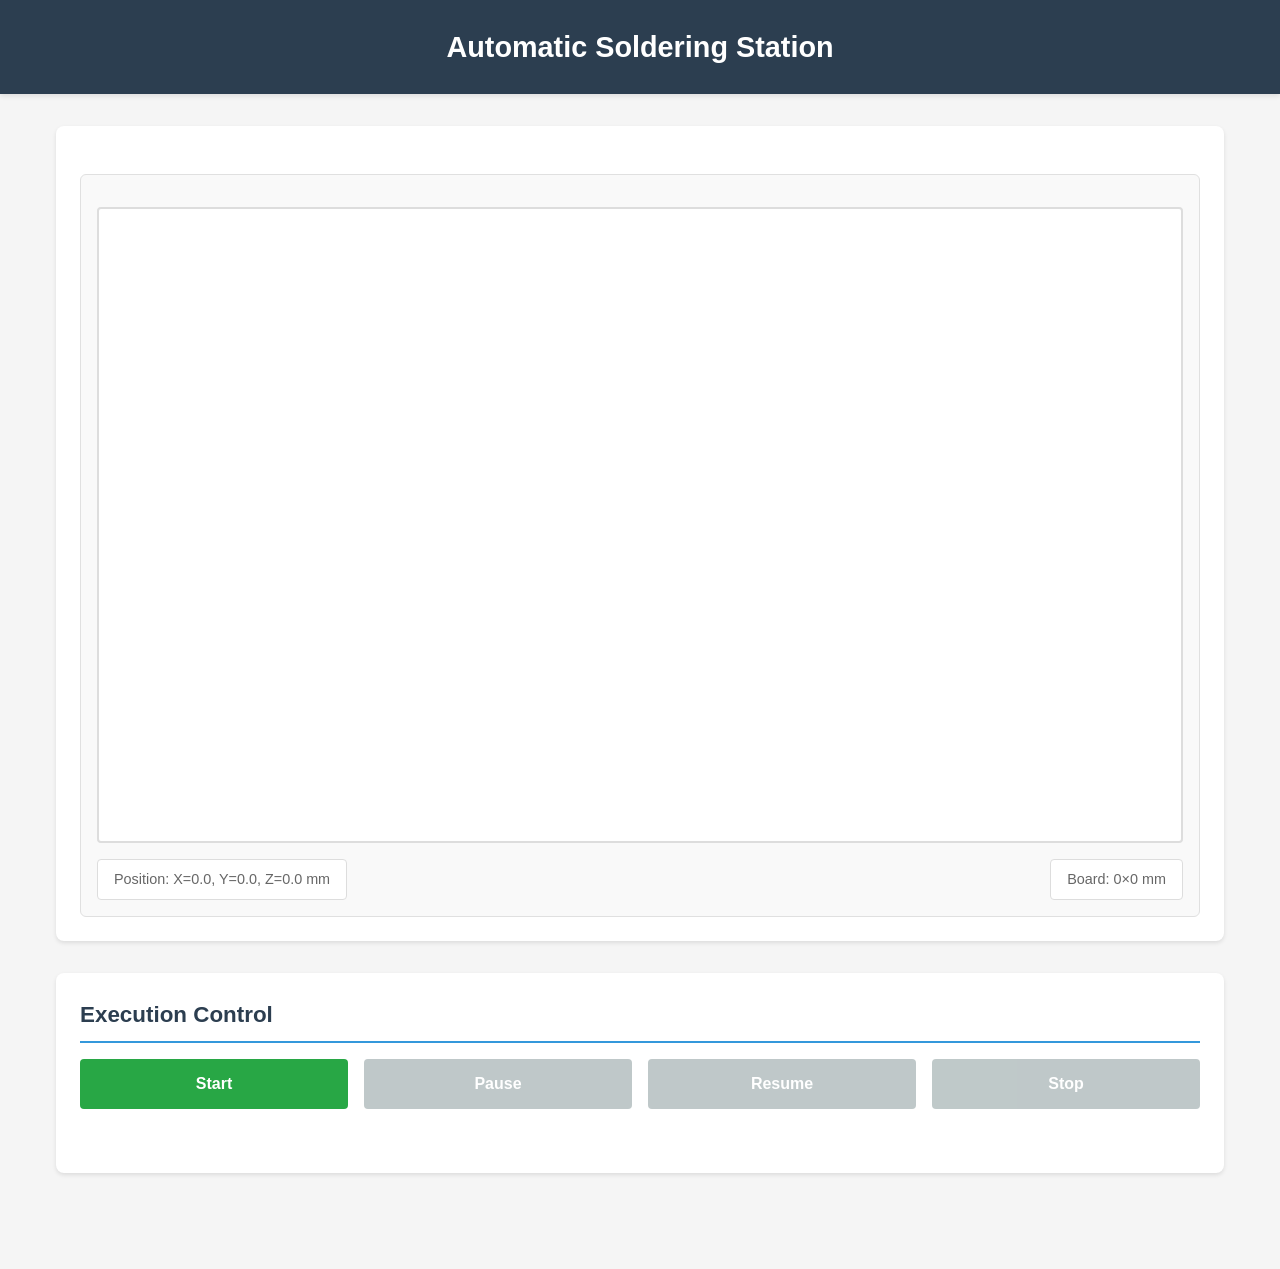
==== web_interface/exec.html @ adcc5dae "feat: board visualization and real-time position tracking" ====
<!DOCTYPE html>
<!--
  @file exec.html
  @brief Execution control page for automatic soldering station
  
  Provides UI for controlling G-Code execution (start, pause, resume, stop).
-->
<html lang="en">
<head>
    <meta charset="UTF-8">
    <meta name="viewport" content="width=device-width, initial-scale=1.0">
    <title>Execution Control - Automatic Soldering Station</title>
    <link rel="stylesheet" href="style.css">
</head>
<body>
    <header>
        <h1>Automatic Soldering Station</h1>
    </header>

    <main>
        <section id="visualization-section">
            <div class="visualization-container">
                <div class="canvas-wrapper">
                    <canvas id="board-canvas" width="800" height="600"></canvas>
                </div>
                <div class="visualization-info">
                    <span id="current-position">Position: X=0.0, Y=0.0, Z=0.0 mm</span>
                    <span id="board-dimensions">Board: 0×0 mm</span>
                </div>
            </div>
        </section>

        <section id="control-section">
            <h2>Execution Control</h2>
            <div class="control-buttons">
                <button id="start-btn" class="btn-control btn-start">Start</button>
                <button id="pause-btn" class="btn-control btn-pause" disabled>Pause</button>
                <button id="resume-btn" class="btn-control btn-resume" disabled>Resume</button>
                <button id="stop-btn" class="btn-control btn-stop" disabled>Stop</button>
            </div>
            <div id="control-status" class="upload-status"></div>
        </section>
    </main>

    <footer>
    </footer>

    <script src="exec.js"></script>
</body>
</html>
---- web_interface/style.css ----
/**
 * @file style.css
 * @brief Stylesheet for soldering station web interface
 * 
 * Defines visual styling and layout for all UI components.
 */

/* General styles */
* {
    margin: 0;
    padding: 0;
    box-sizing: border-box;
}

body {
    font-family: 'Segoe UI', Tahoma, Geneva, Verdana, sans-serif;
    background-color: #f5f5f5;
    color: #333;
    line-height: 1.6;
}

header {
    background-color: #2c3e50;
    color: white;
    padding: 1.5rem;
    text-align: center;
    box-shadow: 0 2px 5px rgba(0,0,0,0.1);
}

header h1 {
    font-size: 1.8rem;
    font-weight: 600;
}

main {
    max-width: 1200px;
    margin: 2rem auto;
    padding: 0 1rem;
}

section {
    background: white;
    border-radius: 8px;
    padding: 1.5rem;
    margin-bottom: 1.5rem;
    box-shadow: 0 2px 4px rgba(0,0,0,0.1);
}

section h2 {
    color: #2c3e50;
    font-size: 1.4rem;
    margin-bottom: 1rem;
    border-bottom: 2px solid #3498db;
    padding-bottom: 0.5rem;
}

section h3 {
    color: #34495e;
    font-size: 1.1rem;
    margin-bottom: 0.75rem;
}

/* File upload section */
.upload-container {
    display: flex;
    align-items: center;
    gap: 1rem;
    flex-wrap: wrap;
}

#drill-file-input {
    display: none;
}

.file-label {
    display: inline-block;
    padding: 0.75rem 1.5rem;
    background-color: #3498db;
    color: white;
    border-radius: 4px;
    cursor: pointer;
    transition: background-color 0.3s;
    font-weight: 500;
}

.file-label:hover {
    background-color: #2980b9;
}

.file-name {
    color: #555;
    font-style: italic;
    flex: 1;
    min-width: 200px;
}

/* Visualization section */
.visualization-container {
    margin-top: 1.5rem;
    padding: 1rem;
    background-color: #f9f9f9;
    border-radius: 6px;
    border: 1px solid #e0e0e0;
}

.canvas-wrapper {
    display: flex;
    justify-content: center;
    align-items: center;
    background-color: white;
    border: 2px solid #ddd;
    border-radius: 4px;
    padding: 1rem;
    margin: 1rem 0;
    overflow: auto;
}

#board-canvas {
    display: block;
    max-width: 100%;
    height: auto;
}

.visualization-info {
    display: flex;
    justify-content: space-between;
    gap: 1rem;
    font-size: 0.9rem;
    color: #666;
    margin-top: 0.5rem;
}

.visualization-info span {
    padding: 0.5rem 1rem;
    background-color: white;
    border-radius: 4px;
    border: 1px solid #ddd;
}

.btn-upload {
    padding: 0.75rem 1.5rem;
    background-color: #27ae60;
    color: white;
    border: none;
    border-radius: 4px;
    cursor: pointer;
    font-size: 1rem;
    font-weight: 500;
    transition: background-color 0.3s;
}

.btn-upload:hover:not(:disabled) {
    background-color: #229954;
}

.btn-upload:disabled {
    background-color: #95a5a6;
    cursor: not-allowed;
}

.upload-status {
    margin-top: 1rem;
    padding: 0.75rem;
    border-radius: 4px;
    font-weight: 500;
}

.upload-status.success {
    background-color: #d4edda;
    color: #155724;
    border: 1px solid #c3e6cb;
}

.upload-status.error {
    background-color: #f8d7da;
    color: #721c24;
    border: 1px solid #f5c6cb;
}

.upload-status.info {
    background-color: #d1ecf1;
    color: #0c5460;
    border: 1px solid #bee5eb;
}

footer {
    text-align: center;
    padding: 2rem;
    color: #7f8c8d;
    font-size: 0.9rem;
}

/* Preview section */
#preview-section {
    margin-top: 2rem;
}

.preview-container {
    display: grid;
    grid-template-columns: 1fr 1fr;
    gap: 1rem;
    margin-bottom: 1.5rem;
}

.preview-pane {
    background: #f8f9fa;
    border: 1px solid #dee2e6;
    border-radius: 4px;
    overflow: hidden;
}

.preview-pane h3 {
    background: #e9ecef;
    color: #495057;
    padding: 0.75rem 1rem;
    margin: 0;
    font-size: 1rem;
    font-weight: 600;
    border-bottom: 1px solid #dee2e6;
}

.preview-pane pre {
    margin: 0;
    padding: 1rem;
    max-height: 500px;
    overflow: auto;
    font-family: 'Consolas', 'Monaco', 'Courier New', monospace;
    font-size: 0.85rem;
    line-height: 1.5;
    color: #212529;
    background: white;
}

/* Action buttons */
.action-buttons {
    display: flex;
    gap: 1rem;
    justify-content: center;
    margin-bottom: 1rem;
}

.btn-send {
    padding: 0.75rem 2rem;
    background-color: #28a745;
    color: white;
    border: none;
    border-radius: 4px;
    cursor: pointer;
    font-size: 1rem;
    font-weight: 600;
    transition: background-color 0.3s;
}

.btn-send:hover {
    background-color: #218838;
}

.btn-send:disabled {
    background-color: #95a5a6;
    cursor: not-allowed;
}

.btn-cancel {
    padding: 0.75rem 2rem;
    background-color: #6c757d;
    color: white;
    border: none;
    border-radius: 4px;
    cursor: pointer;
    font-size: 1rem;
    font-weight: 600;
    transition: background-color 0.3s;
}

.btn-cancel:hover {
    background-color: #5a6268;
}

/* Responsive design */
@media (max-width: 768px) {
    .preview-container {
        grid-template-columns: 1fr;
    }
    
    .preview-pane pre {
        max-height: 300px;
    }
    
    .control-buttons {
        grid-template-columns: 1fr 1fr;
    }
}

/* Control section */
#control-section {
    margin-top: 2rem;
}

.control-buttons {
    display: grid;
    grid-template-columns: repeat(4, 1fr);
    gap: 1rem;
    margin-bottom: 1rem;
}

.btn-control {
    padding: 1rem;
    border: none;
    border-radius: 4px;
    cursor: pointer;
    font-size: 1rem;
    font-weight: 600;
    transition: all 0.3s;
    color: white;
}

.btn-start {
    background-color: #28a745;
}

.btn-start:hover:not(:disabled) {
    background-color: #218838;
}

.btn-pause {
    background-color: #ffc107;
}

.btn-pause:hover:not(:disabled) {
    background-color: #e0a800;
}

.btn-resume {
    background-color: #17a2b8;
}

.btn-resume:hover:not(:disabled) {
    background-color: #138496;
}

.btn-stop {
    background-color: #dc3545;
}

.btn-stop:hover:not(:disabled) {
    background-color: #c82333;
}

.btn-control:disabled {
    background-color: #95a5a6;
    cursor: not-allowed;
    opacity: 0.6;
}

/* Manual control section */
#manual-control-section {
    margin-top: 2rem;
}

.manual-controls {
    display: flex;
    flex-direction: column;
    gap: 1.5rem;
}

.coord-inputs {
    display: grid;
    grid-template-columns: repeat(3, 1fr);
    gap: 1rem;
}

.input-group {
    display: flex;
    flex-direction: column;
}

.input-group label {
    margin-bottom: 0.5rem;
    font-weight: 600;
    color: #2c3e50;
}

.input-group input[type="number"] {
    padding: 0.75rem;
    border: 2px solid #bdc3c7;
    border-radius: 4px;
    font-size: 1rem;
    transition: border-color 0.3s;
}

.input-group input[type="number"]:focus {
    outline: none;
    border-color: #3498db;
}

.manual-buttons {
    display: grid;
    grid-template-columns: repeat(3, 1fr);
    gap: 1rem;
}

.btn-manual {
    padding: 1rem;
    border: none;
    border-radius: 4px;
    cursor: pointer;
    font-size: 1rem;
    font-weight: 600;
    transition: all 0.3s;
    color: white;
}

.btn-enter {
    background-color: #3498db;
}

.btn-enter:hover:not(:disabled) {
    background-color: #2980b9;
}

.btn-move {
    background-color: #9b59b6;
}

.btn-move:hover:not(:disabled) {
    background-color: #8e44ad;
}

.btn-exit {
    background-color: #e74c3c;
}

.btn-exit:hover:not(:disabled) {
    background-color: #c0392b;
}

.btn-manual:disabled {
    background-color: #95a5a6;
    cursor: not-allowed;
    opacity: 0.6;
}

@media (max-width: 768px) {
    .coord-inputs {
        grid-template-columns: 1fr;
    }
    
    .manual-buttons {
        grid-template-columns: 1fr;
    }
}

/* Navigation section */
#navigation-section {
    background: #ecf0f1;
    border: 1px solid #bdc3c7;
}

.nav-buttons {
    display: flex;
    gap: 1rem;
    justify-content: center;
    flex-wrap: wrap;
}

.btn-nav {
    padding: 0.75rem 1.5rem;
    background-color: #34495e;
    color: white;
    border: none;
    border-radius: 4px;
    cursor: pointer;
    font-size: 1rem;
    font-weight: 600;
    transition: background-color 0.3s;
}

.btn-nav:hover {
    background-color: #2c3e50;
}
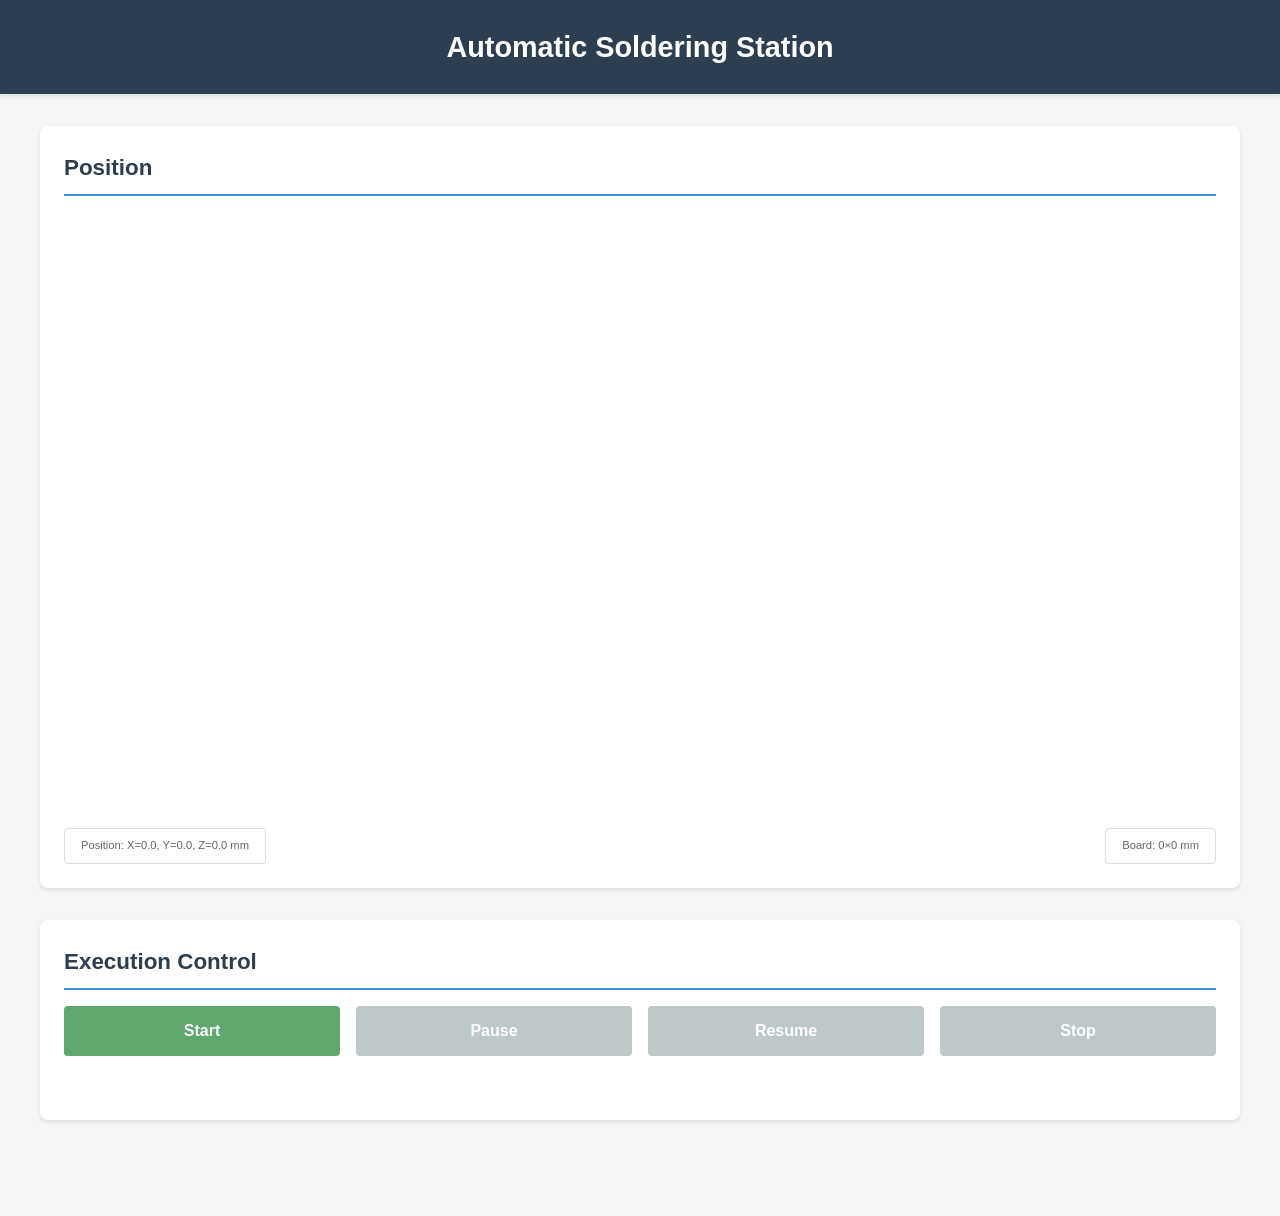
==== commit d36a799f: "feat: update visualization, make clickable" ====
--- a/web_interface/exec.html
+++ b/web_interface/exec.html
@@ -19,14 +19,13 @@
 
     <main>
         <section id="visualization-section">
-            <div class="visualization-container">
-                <div class="canvas-wrapper">
-                    <canvas id="board-canvas" width="800" height="600"></canvas>
-                </div>
-                <div class="visualization-info">
-                    <span id="current-position">Position: X=0.0, Y=0.0, Z=0.0 mm</span>
-                    <span id="board-dimensions">Board: 0×0 mm</span>
-                </div>
+            <h2>Position</h2>
+            <div class="canvas-wrapper">
+                <canvas id="board-canvas" width="800" height="600"></canvas>
+            </div>
+            <div class="visualization-info">
+                <span id="current-position">Position: X=0.0, Y=0.0, Z=0.0 mm</span>
+                <span id="board-dimensions">Board: 0×0 mm</span>
             </div>
         </section>
 
@@ -45,6 +44,8 @@
     <footer>
     </footer>
 
+    <script src="board_visualization.js"></script>
+    <script src="board_canvas.js"></script>
     <script src="exec.js"></script>
 </body>
 </html>
--- a/web_interface/style.css
+++ b/web_interface/style.css
@@ -35,7 +35,6 @@
 main {
     max-width: 1200px;
     margin: 2rem auto;
-    padding: 0 1rem;
 }
 
 section {
@@ -108,24 +107,24 @@
     justify-content: center;
     align-items: center;
     background-color: white;
-    border: 2px solid #ddd;
-    border-radius: 4px;
-    padding: 1rem;
+    border-radius: 4px;
     margin: 1rem 0;
     overflow: auto;
+    position: relative;
 }
 
 #board-canvas {
     display: block;
     max-width: 100%;
     height: auto;
+    cursor: pointer;
 }
 
 .visualization-info {
     display: flex;
     justify-content: space-between;
     gap: 1rem;
-    font-size: 0.9rem;
+    font-size: 0.7rem;
     color: #666;
     margin-top: 0.5rem;
 }
@@ -311,39 +310,39 @@
     font-size: 1rem;
     font-weight: 600;
     transition: all 0.3s;
-    color: white;
+    color: rgb(255, 255, 255);
 }
 
 .btn-start {
-    background-color: #28a745;
+    background-color: #5ea870;
 }
 
 .btn-start:hover:not(:disabled) {
-    background-color: #218838;
+    background-color: #568d62;
 }
 
 .btn-pause {
-    background-color: #ffc107;
+    background-color: #e6ca76;
 }
 
 .btn-pause:hover:not(:disabled) {
-    background-color: #e0a800;
+    background-color: #cfba7a;
 }
 
 .btn-resume {
-    background-color: #17a2b8;
+    background-color: #85aac4;
 }
 
 .btn-resume:hover:not(:disabled) {
-    background-color: #138496;
+    background-color: #6094b7;
 }
 
 .btn-stop {
-    background-color: #dc3545;
+    background-color: #d97882;
 }
 
 .btn-stop:hover:not(:disabled) {
-    background-color: #c82333;
+    background-color: #bc5e67;
 }
 
 .btn-control:disabled {
@@ -352,6 +351,12 @@
     opacity: 0.6;
 }
 
+.btn-solder {
+    background-color: #0c5460;
+    margin: 0 1rem;
+    padding: 1rem 3rem !important;
+}
+
 /* Manual control section */
 #manual-control-section {
     margin-top: 2rem;
@@ -400,22 +405,22 @@
 }
 
 .btn-manual {
-    padding: 1rem;
+    padding: 1.1rem;
     border: none;
     border-radius: 4px;
     cursor: pointer;
     font-size: 1rem;
     font-weight: 600;
     transition: all 0.3s;
-    color: white;
+    color: rgb(255, 255, 255);
 }
 
 .btn-enter {
-    background-color: #3498db;
+    background-color: #28a745;
 }
 
 .btn-enter:hover:not(:disabled) {
-    background-color: #2980b9;
+    background-color: #218838;
 }
 
 .btn-move {
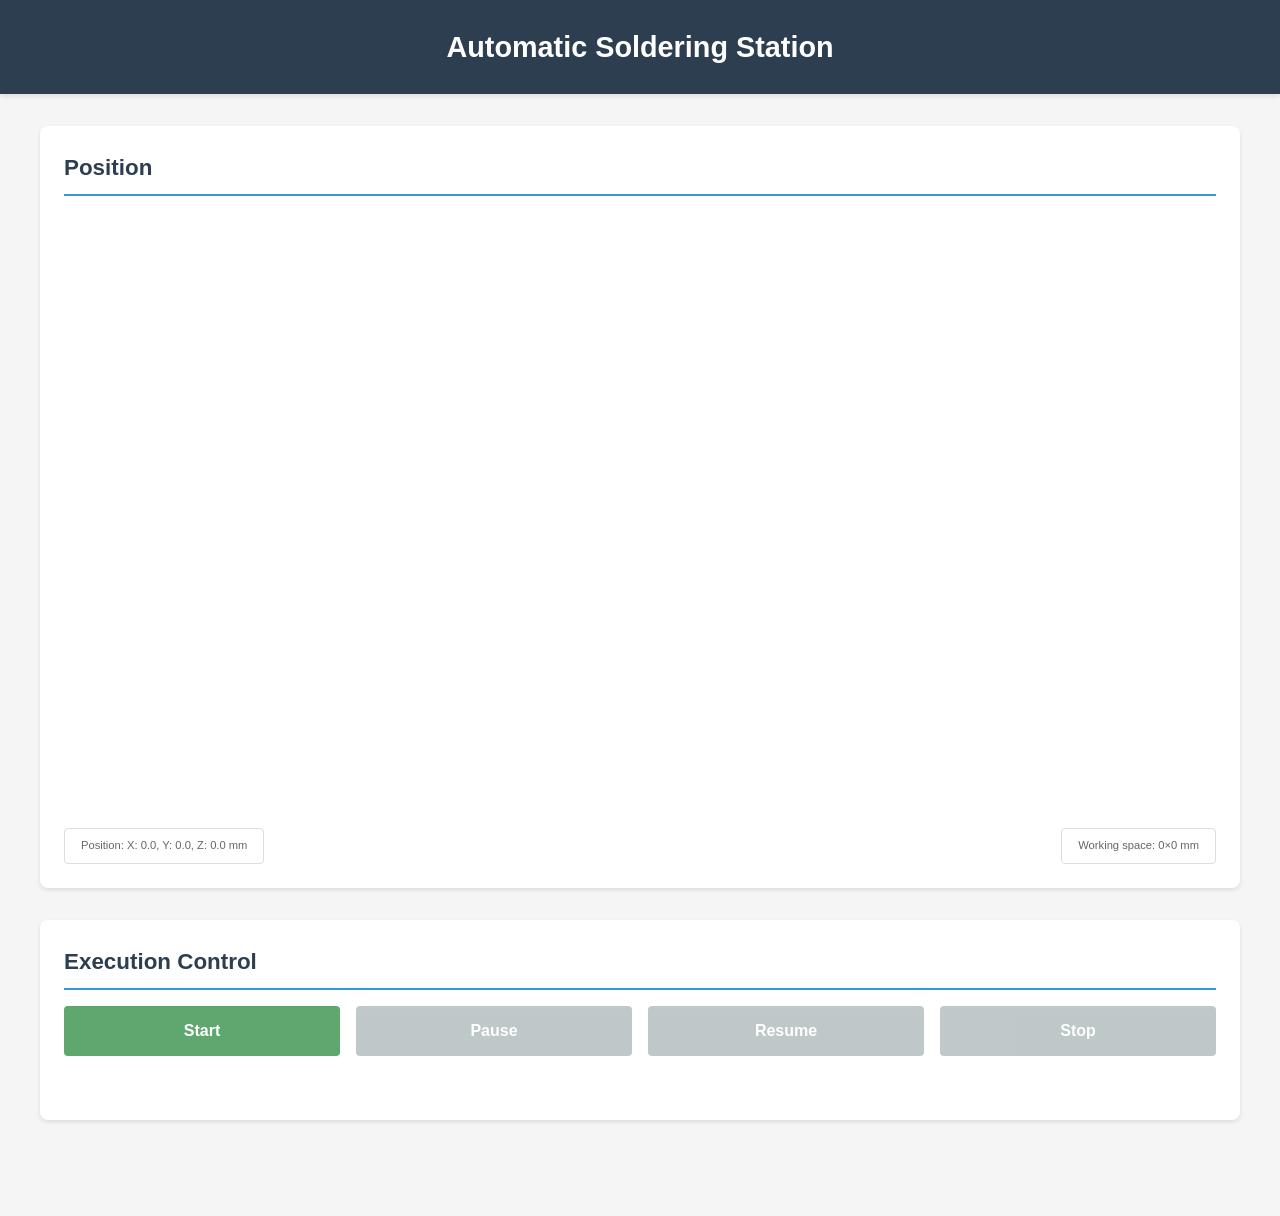
==== commit 71a051bc: "web: change info texts" ====
--- a/web_interface/exec.html
+++ b/web_interface/exec.html
@@ -24,8 +24,8 @@
                 <canvas id="board-canvas" width="800" height="600"></canvas>
             </div>
             <div class="visualization-info">
-                <span id="current-position">Position: X=0.0, Y=0.0, Z=0.0 mm</span>
-                <span id="board-dimensions">Board: 0×0 mm</span>
+                <span id="current-position">Position: X: 0.0, Y: 0.0, Z: 0.0 mm</span>
+                <span id="board-dimensions">Working space: 0×0 mm</span>
             </div>
         </section>
 
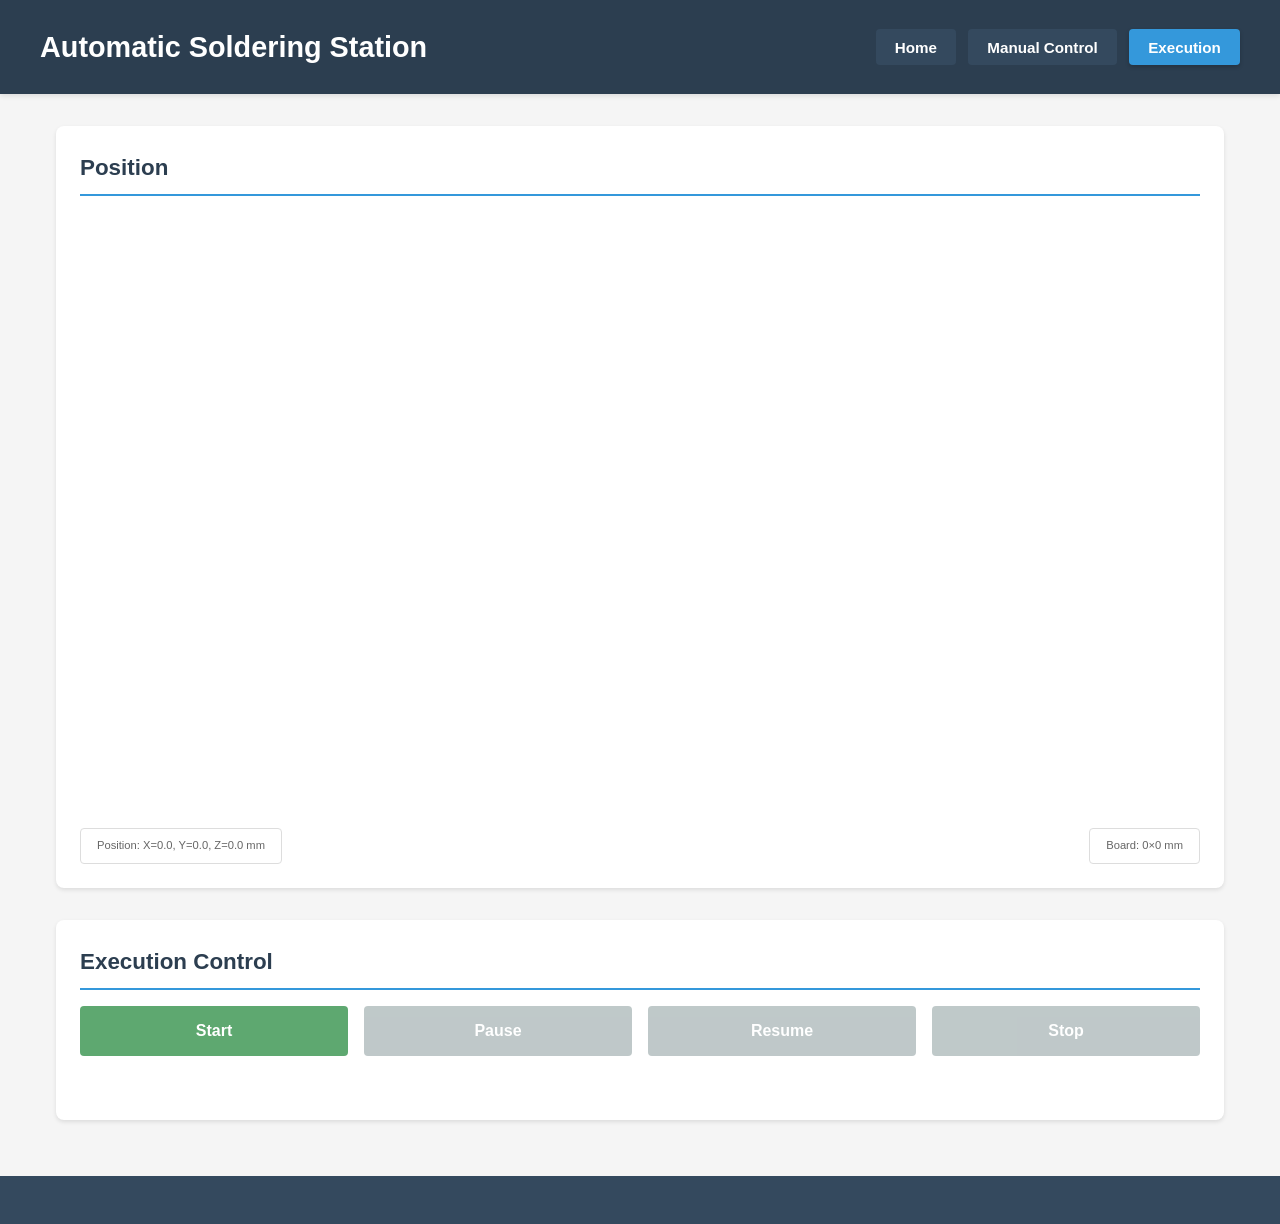
==== commit 77cd14eb: "feat: Tracking temperature during execution & Add navigation buttons" ====
--- a/web_interface/exec.html
+++ b/web_interface/exec.html
@@ -2,7 +2,7 @@
 <!--
   @file exec.html
   @brief Execution control page for automatic soldering station
-  
+
   Provides UI for controlling G-Code execution (start, pause, resume, stop).
 -->
 <html lang="en">
@@ -14,7 +14,14 @@
 </head>
 <body>
     <header>
-        <h1>Automatic Soldering Station</h1>
+        <div class="header-content">
+            <h1>Automatic Soldering Station</h1>
+            <nav class="page-navigation">
+                <button class="nav-btn" onclick="window.location.href='index.html'">Home</button>
+                <button class="nav-btn" onclick="window.location.href='manual.html'">Manual Control</button>
+                <button class="nav-btn nav-btn-active">Execution</button>
+            </nav>
+        </div>
     </header>
 
     <main>
@@ -24,8 +31,8 @@
                 <canvas id="board-canvas" width="800" height="600"></canvas>
             </div>
             <div class="visualization-info">
-                <span id="current-position">Position: X: 0.0, Y: 0.0, Z: 0.0 mm</span>
-                <span id="board-dimensions">Working space: 0×0 mm</span>
+                <span id="current-position">Position: X=0.0, Y=0.0, Z=0.0 mm</span>
+                <span id="board-dimensions">Board: 0×0 mm</span>
             </div>
         </section>
 
--- a/web_interface/style.css
+++ b/web_interface/style.css
@@ -1,7 +1,7 @@
 /**
  * @file style.css
  * @brief Stylesheet for soldering station web interface
- * 
+ *
  * Defines visual styling and layout for all UI components.
  */
 
@@ -17,24 +17,84 @@
     background-color: #f5f5f5;
     color: #333;
     line-height: 1.6;
+    min-height: 100vh;
+    display: flex;
+    flex-direction: column;
 }
 
 header {
     background-color: #2c3e50;
     color: white;
     padding: 1.5rem;
-    text-align: center;
     box-shadow: 0 2px 5px rgba(0,0,0,0.1);
+    position: sticky;
+    top: 0;
+    z-index: 1000;
+}
+
+.header-content {
+    display: flex;
+    justify-content: space-between;
+    align-items: center;
+    max-width: 1200px;
+    margin: 0 auto;
+    flex-wrap: wrap;
+    gap: 1rem;
 }
 
 header h1 {
     font-size: 1.8rem;
     font-weight: 600;
+    margin: 0;
+}
+
+.error-banner {
+    background-color: #e74c3c;
+    color: white;
+    padding: 0.75rem 1.5rem;
+    margin-top: 1rem;
+    border-radius: 4px;
+    display: flex;
+    justify-content: space-between;
+    align-items: center;
+    animation: pulse 2s infinite;
+    max-width: 1200px;
+    margin-left: auto;
+    margin-right: auto;
+}
+
+@keyframes pulse {
+    0%, 100% { opacity: 1; }
+    50% { opacity: 0.8; }
+}
+
+.error-banner #error-message {
+    font-weight: 600;
+    flex-grow: 1;
+}
+
+.btn-reset-error {
+    padding: 0.5rem 1rem;
+    background-color: #c0392b;
+    color: white;
+    border: 2px solid white;
+    border-radius: 4px;
+    cursor: pointer;
+    font-weight: 600;
+    transition: all 0.3s;
+}
+
+.btn-reset-error:hover {
+    background-color: #a93226;
+    transform: scale(1.05);
 }
 
 main {
     max-width: 1200px;
     margin: 2rem auto;
+    flex: 1;
+    width: 100%;
+    padding: 0 1rem;
 }
 
 section {
@@ -183,9 +243,11 @@
 }
 
 footer {
+    background-color: #34495e;
+    color: white;
     text-align: center;
-    padding: 2rem;
-    color: #7f8c8d;
+    padding: 1.5rem;
+    margin-top: auto;
     font-size: 0.9rem;
 }
 
@@ -275,16 +337,35 @@
     background-color: #5a6268;
 }
 
+/* Manual control button */
+.btn-nav {
+    padding: 0.75rem 2rem;
+    background-color: #3498db;
+    color: white;
+    border: none;
+    border-radius: 4px;
+    cursor: pointer;
+    font-size: 1rem;
+    font-weight: 600;
+    transition: all 0.3s;
+}
+
+.btn-nav:hover {
+    background-color: #2980b9;
+    transform: translateY(-2px);
+    box-shadow: 0 2px 4px rgba(0,0,0,0.2);
+}
+
 /* Responsive design */
 @media (max-width: 768px) {
     .preview-container {
         grid-template-columns: 1fr;
     }
-    
+
     .preview-pane pre {
         max-height: 300px;
     }
-    
+
     .control-buttons {
         grid-template-columns: 1fr 1fr;
     }
@@ -449,37 +530,57 @@
     .coord-inputs {
         grid-template-columns: 1fr;
     }
-    
+
     .manual-buttons {
         grid-template-columns: 1fr;
     }
-}
-
-/* Navigation section */
-#navigation-section {
-    background: #ecf0f1;
-    border: 1px solid #bdc3c7;
-}
-
-.nav-buttons {
-    display: flex;
-    gap: 1rem;
-    justify-content: center;
+
+    .header-content {
+        flex-direction: column;
+        text-align: center;
+    }
+
+    .page-navigation {
+        justify-content: center;
+        width: 100%;
+    }
+
+    .nav-btn {
+        flex: 1;
+        min-width: 100px;
+    }
+}
+
+/* Navigation in header */
+.page-navigation {
+    display: flex;
+    gap: 0.75rem;
     flex-wrap: wrap;
 }
 
-.btn-nav {
-    padding: 0.75rem 1.5rem;
+.nav-btn {
+    padding: 0.6rem 1.2rem;
     background-color: #34495e;
     color: white;
     border: none;
     border-radius: 4px;
     cursor: pointer;
-    font-size: 1rem;
-    font-weight: 600;
-    transition: background-color 0.3s;
-}
-
-.btn-nav:hover {
-    background-color: #2c3e50;
-}
+    font-size: 0.95rem;
+    font-weight: 600;
+    transition: all 0.3s;
+    white-space: nowrap;
+}
+
+.nav-btn:hover {
+    background-color: #4a5f7f;
+    transform: translateY(-2px);
+}
+
+.nav-btn-active {
+    background-color: #3498db;
+    box-shadow: 0 2px 4px rgba(0,0,0,0.2);
+}
+
+.nav-btn-active:hover {
+    background-color: #2980b9;
+}
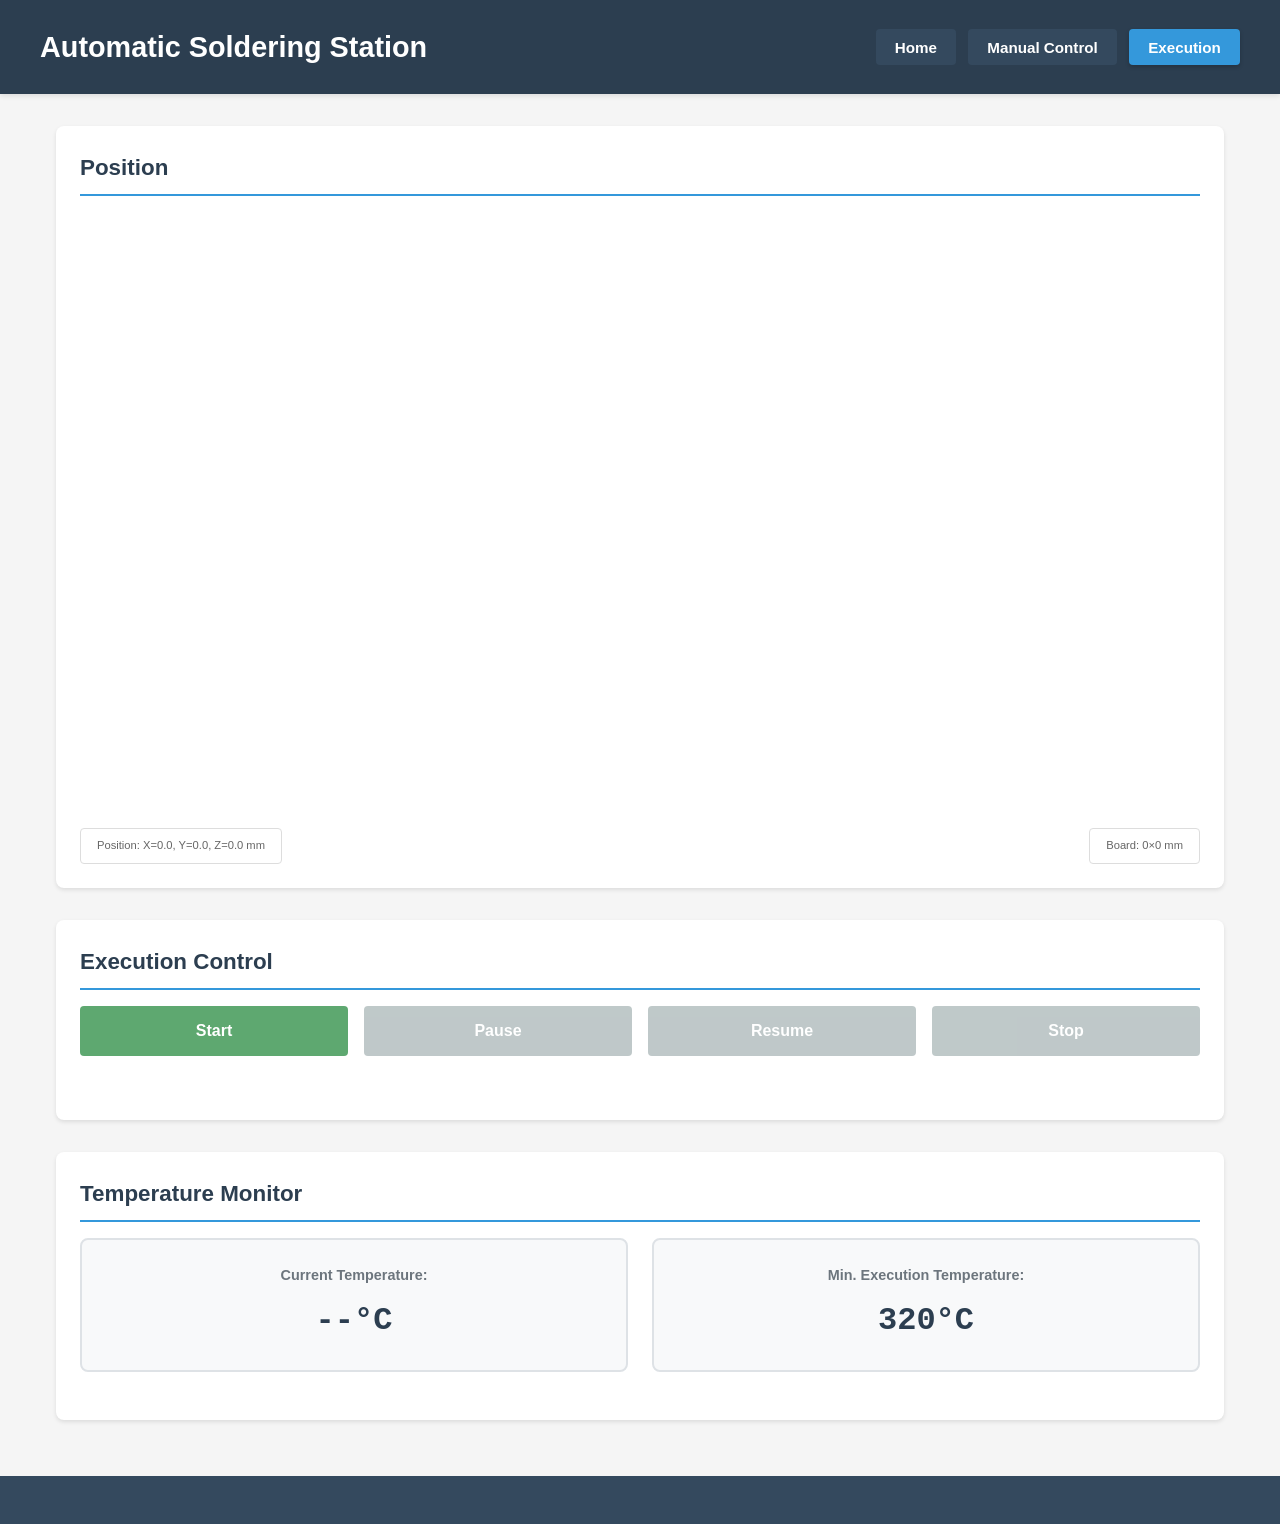
==== commit 103330a4: "feat: Implement temperature tracking & Heating control" ====
--- a/web_interface/exec.html
+++ b/web_interface/exec.html
@@ -46,6 +46,20 @@
             </div>
             <div id="control-status" class="upload-status"></div>
         </section>
+
+        <section id="heating-section">
+            <h2>Temperature Monitor</h2>
+            <div class="temperature-display">
+                <div class="temp-box">
+                    <span class="temp-label">Current Temperature:</span>
+                    <span id="current-temp" class="temp-value">--°C</span>
+                </div>
+                <div class="temp-box">
+                    <span class="temp-label">Min. Execution Temperature:</span>
+                    <span id="target-temp" class="temp-value">320°C</span>
+                </div>
+            </div>
+        </section>
     </main>
 
     <footer>
--- a/web_interface/style.css
+++ b/web_interface/style.css
@@ -438,6 +438,76 @@
     padding: 1rem 3rem !important;
 }
 
+/* Heating control section */
+#heating-section {
+    margin-top: 2rem;
+}
+
+.temperature-display {
+    display: grid;
+    grid-template-columns: 1fr 1fr;
+    gap: 1.5rem;
+    margin-bottom: 1.5rem;
+}
+
+.temp-box {
+    background-color: #f8f9fa;
+    border: 2px solid #dee2e6;
+    border-radius: 8px;
+    padding: 1.5rem;
+    text-align: center;
+    display: flex;
+    flex-direction: column;
+    gap: 0.5rem;
+}
+
+.temp-label {
+    font-size: 0.9rem;
+    color: #6c757d;
+    font-weight: 600;
+}
+
+.temp-value {
+    font-size: 2rem;
+    color: #2c3e50;
+    font-weight: 700;
+    font-family: 'Courier New', monospace;
+}
+
+.heating-controls {
+    display: grid;
+    grid-template-columns: 1fr 1fr;
+    gap: 1rem;
+    margin-bottom: 1rem;
+}
+
+.btn-heating {
+    padding: 1rem;
+    border: none;
+    border-radius: 4px;
+    cursor: pointer;
+    font-size: 1rem;
+    font-weight: 600;
+    transition: all 0.3s;
+    color: white;
+}
+
+.btn-heat-enable {
+    background-color: #e67e22;
+}
+
+.btn-heat-enable:hover {
+    background-color: #d35400;
+}
+
+.btn-heat-disable {
+    background-color: #34495e;
+}
+
+.btn-heat-disable:hover {
+    background-color: #2c3e50;
+}
+
 /* Manual control section */
 #manual-control-section {
     margin-top: 2rem;
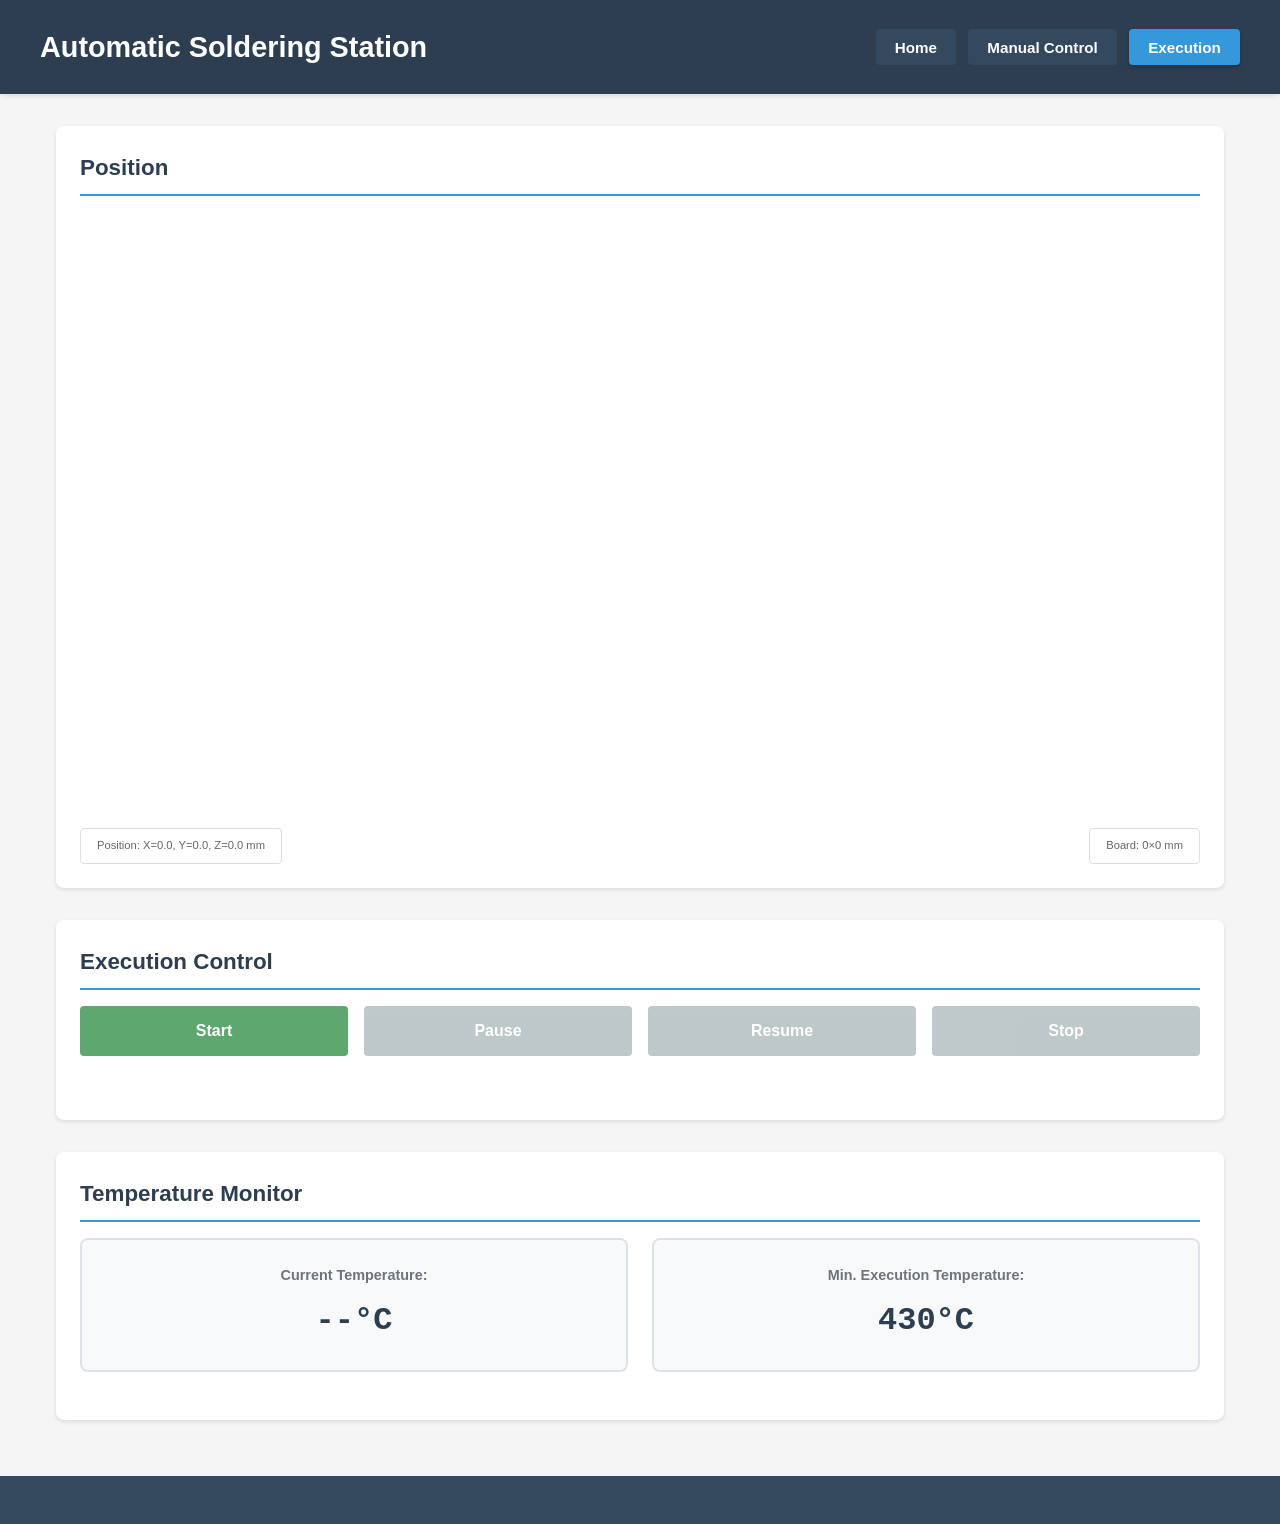
==== commit da5ce9aa: "feat: Implement MANUAL_HEATING state" ====
--- a/web_interface/exec.html
+++ b/web_interface/exec.html
@@ -56,7 +56,7 @@
                 </div>
                 <div class="temp-box">
                     <span class="temp-label">Min. Execution Temperature:</span>
-                    <span id="target-temp" class="temp-value">320°C</span>
+                    <span id="target-temp" class="temp-value">430°C</span>
                 </div>
             </div>
         </section>
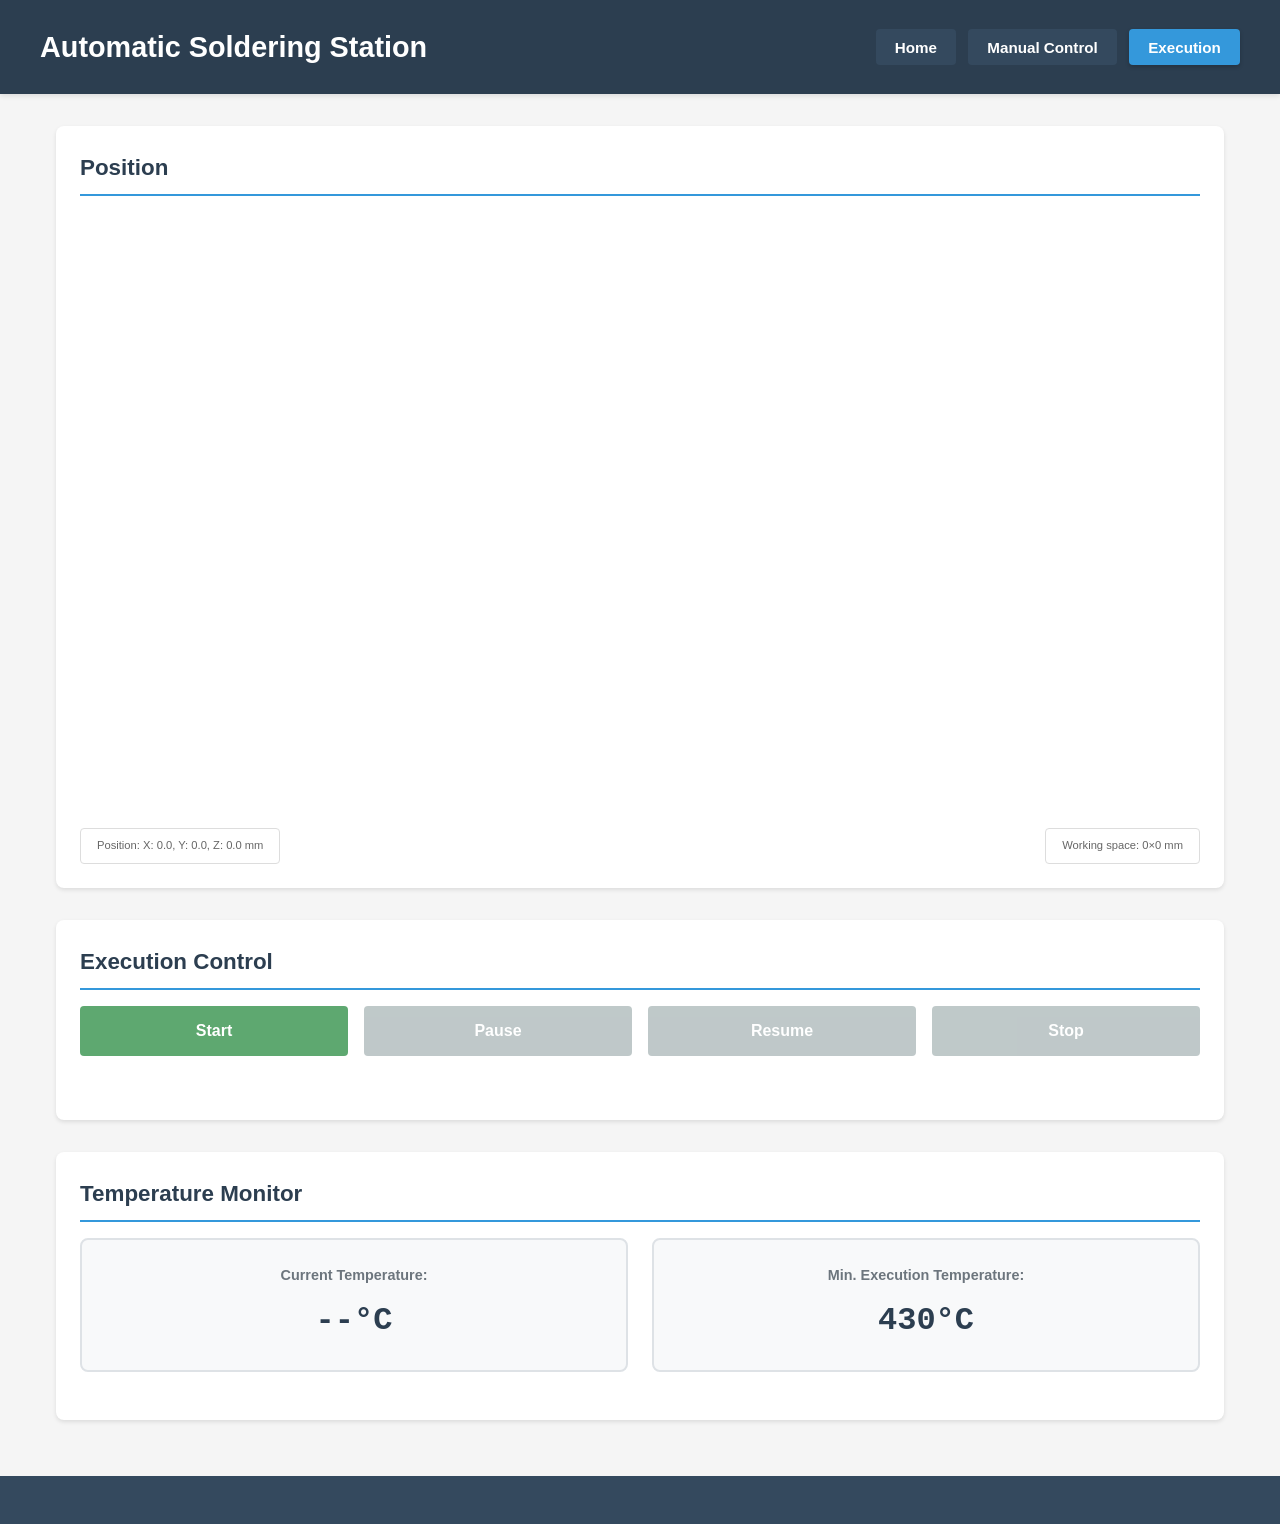
==== commit 4f573a84: "Merge branch 'main' of https://github.com/SmaugSatou/Automatic-Soldering-Station-based-on-ESP32" ====
--- a/web_interface/exec.html
+++ b/web_interface/exec.html
@@ -31,8 +31,8 @@
                 <canvas id="board-canvas" width="800" height="600"></canvas>
             </div>
             <div class="visualization-info">
-                <span id="current-position">Position: X=0.0, Y=0.0, Z=0.0 mm</span>
-                <span id="board-dimensions">Board: 0×0 mm</span>
+                <span id="current-position">Position: X: 0.0, Y: 0.0, Z: 0.0 mm</span>
+                <span id="board-dimensions">Working space: 0×0 mm</span>
             </div>
         </section>
 
